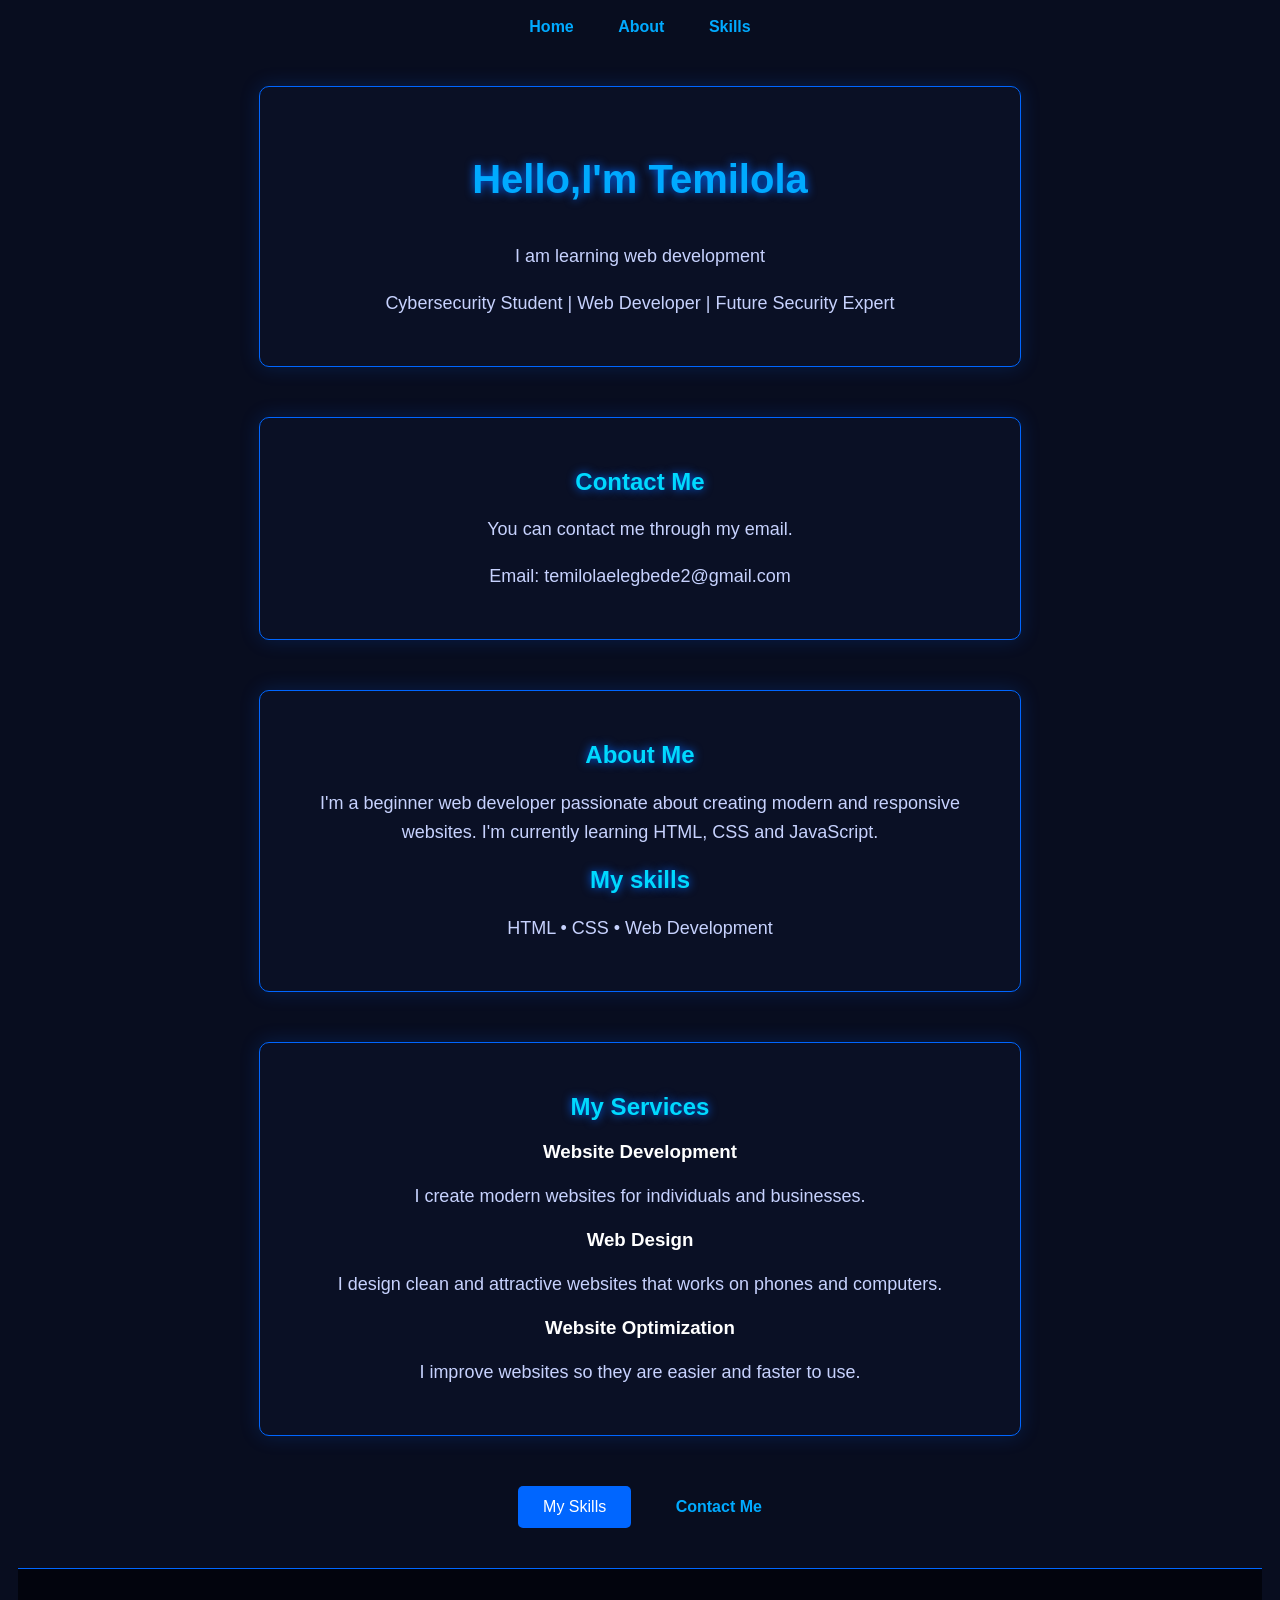
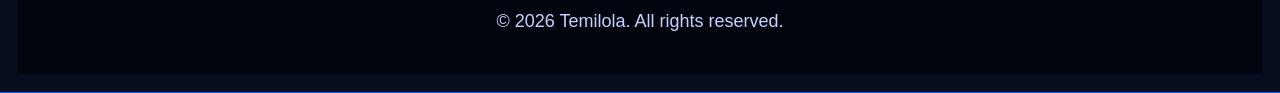
==== my-first-website/index.html @ 7a946040 "update contact me link" ====
<!DOCTYPE html>
<html>

<head>
    <title>My Portfolio</title>
    <link rel="stylesheet" href="styles.css">
</head>

<body>
    <nav>
        <a href="#">Home</a>
        <a href="#">About</a>
        <a href="#">Skills</a>
        <section id="home">
            <h1>Hello,I'm Temilola</h1>
            <p>I am learning web development</p>
            <p>Cybersecurity Student | Web Developer | Future Security Expert</p>
        </section>
        <section id="contact">
            <h2>Contact Me</h2>
            <p>You can contact me through my email.</p>
            <p>Email: temilolaelegbede2@gmail.com</p>
        </section>
</body>
<section id="about">
    <h2>About Me</h2>
    <p>
        I'm a beginner web developer passionate about creating modern and responsive websites. I'm currently learning
        HTML, CSS and JavaScript.
    </p>
    <h2>My skills</h2>
    <p>HTML • CSS • Web Development </p>
</section>
<section id="services">
    <h2>My Services</h2>
    <div class="services">
        <div class="service">
            <h3>Website Development</h3>
            <p>I create modern websites for individuals and businesses.</p>
        </div>
        <div class="services">
            <h3>Web Design</h3>
            <p>I design clean and attractive websites that works on phones and computers.</p>
        </div>
        <div class="services">
            <h3>Website Optimization</h3>
            <p>I improve websites so they are easier and faster to use.</p>
        </div>
    </div>
</section>
<a href="#skills">
    <button>My Skills</button>
</a>
<a href="mailto;temilolaelegbede2@gmail.com">Contact Me</a>
</a>
<footer>
    <p>&copy; 2026 Temilola. All rights reserved.</p>
</footer>
</section>

</html>
---- my-first-website/styles.css ----
body {
    font-family: Arial, sans-serif;
    margin: 0;
    text-align: center;
    background-color: #050816;
    color: white;
}

header {
    background-color: #0a0f24;
    padding: 30px;
    border-bottom: 2px solid #00aaff;
}

h1 {
    color: #00aaff;
    font-size: 40px;
}

h2 {
    color: #00d9ff;
}

p {
    color: #c7d2fe;
    font-size: 18px;
    line-height: 1.6;
}

nav {
    background-color: #080d1f;
    padding: 18px;
    border-bottom: 1px solid #0066ff;
}

nav a {
    color: #00aaff;
    text-decoration: none;
    margin: 0 20px;
    font-weight: bold;
}

nav a:hover {
    color: white;
}

button {
    padding: 12px 25px;
    background-color: #0066ff;
    color: white;
    border: none;
    border-radius: 5px;
    cursor: pointer;
    font-size: 16px;
}

button:hover {
    background-color: #00aaff;
}

section {
    max-width: 700px;
    margin: 50px auto;
    padding: 30px;
    background-color: #0a1025;
    border: 1px solid #0066ff;
    border-radius: 10px;
    box-shadow: 0 0 20px rgba(0, 102, 255, 0.2);
}

h1,
h2 {
    text-shadow: 0 0 10px #0066ff;
}

footer {
    background-color: #02040d;
    text-align: center;
    padding: 20px;
    color: #8ab4f8;
    margin-top: 40px;
    font-size: 14px;
    border-top: 1px solid #0066ff;
}

@media (max-width: 600px) {
    nav a {
        display: block;
        margin: 10px;
    }

    h1 {
        font-size: 30px;
    }

    section {
        margin: 30px 15px:
    }
}
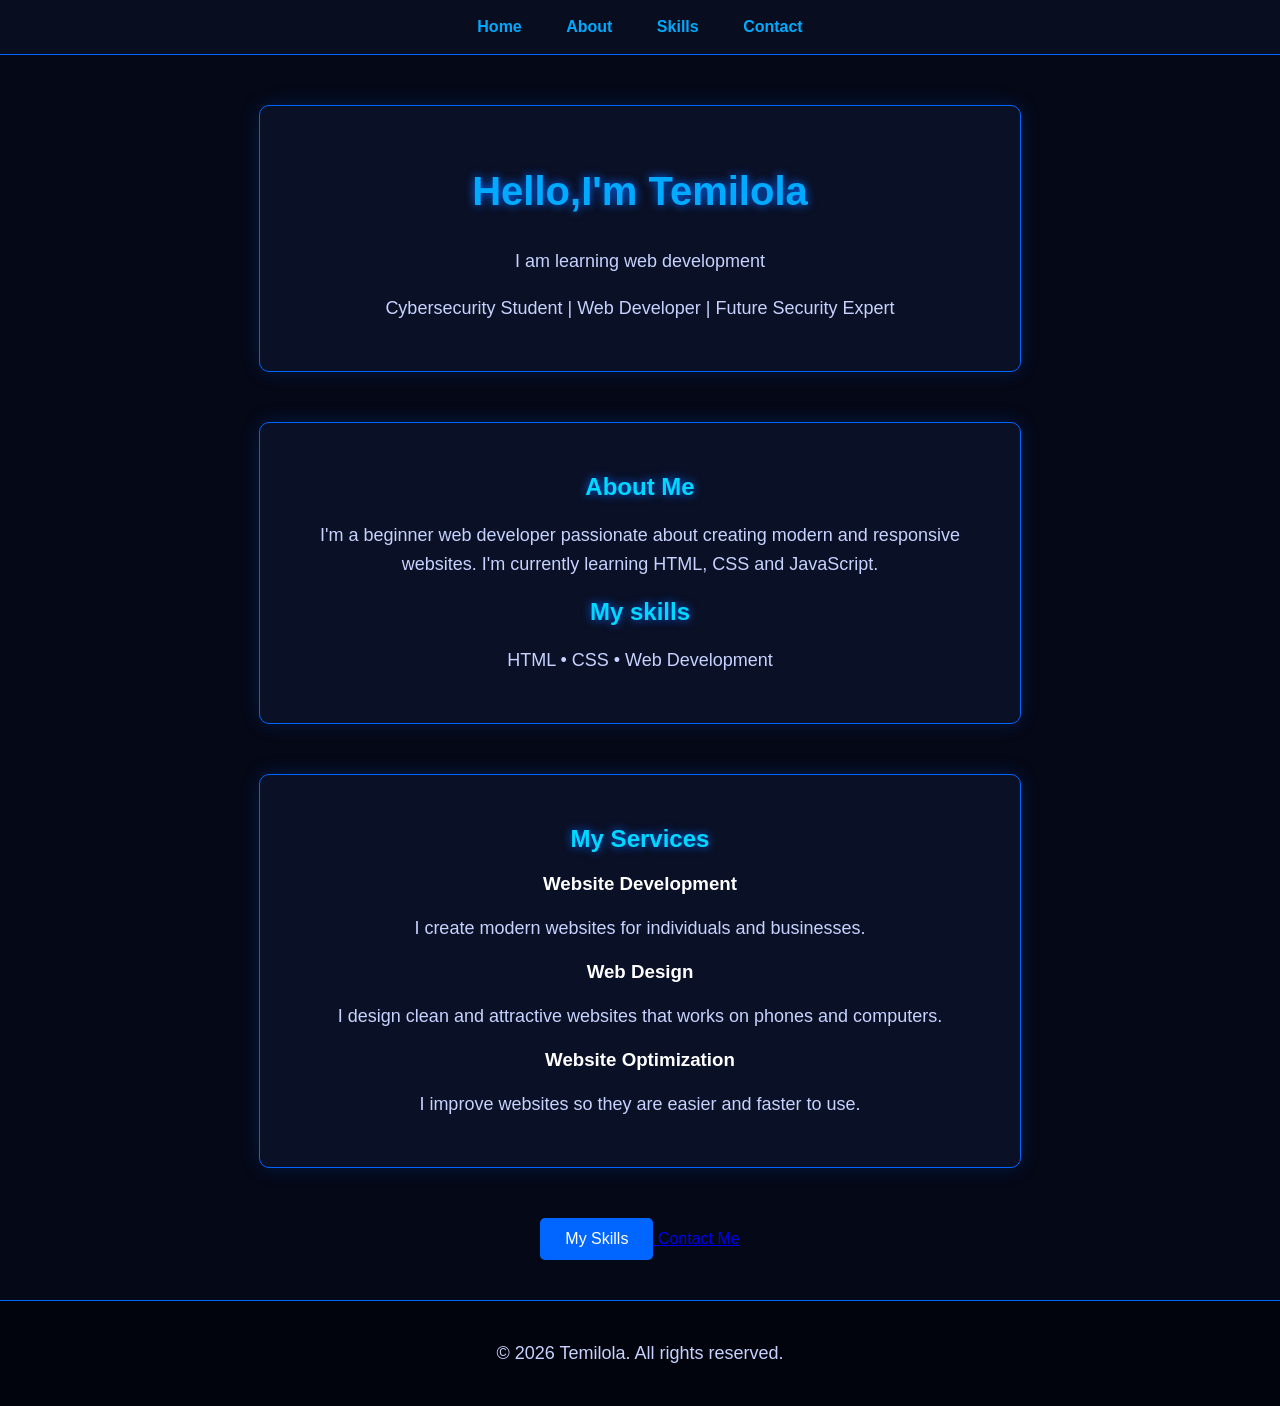
==== commit 7364393c: "Add files via upload" ====
--- a/my-first-website/index.html
+++ b/my-first-website/index.html
@@ -1,61 +1,57 @@
-<!DOCTYPE html>
-<html>
-
-<head>
-    <title>My Portfolio</title>
-    <link rel="stylesheet" href="styles.css">
-</head>
-
-<body>
-    <nav>
-        <a href="#">Home</a>
-        <a href="#">About</a>
-        <a href="#">Skills</a>
-        <section id="home">
-            <h1>Hello,I'm Temilola</h1>
-            <p>I am learning web development</p>
-            <p>Cybersecurity Student | Web Developer | Future Security Expert</p>
-        </section>
-        <section id="contact">
-            <h2>Contact Me</h2>
-            <p>You can contact me through my email.</p>
-            <p>Email: temilolaelegbede2@gmail.com</p>
-        </section>
-</body>
-<section id="about">
-    <h2>About Me</h2>
-    <p>
-        I'm a beginner web developer passionate about creating modern and responsive websites. I'm currently learning
-        HTML, CSS and JavaScript.
-    </p>
-    <h2>My skills</h2>
-    <p>HTML • CSS • Web Development </p>
-</section>
-<section id="services">
-    <h2>My Services</h2>
-    <div class="services">
-        <div class="service">
-            <h3>Website Development</h3>
-            <p>I create modern websites for individuals and businesses.</p>
-        </div>
-        <div class="services">
-            <h3>Web Design</h3>
-            <p>I design clean and attractive websites that works on phones and computers.</p>
-        </div>
-        <div class="services">
-            <h3>Website Optimization</h3>
-            <p>I improve websites so they are easier and faster to use.</p>
-        </div>
-    </div>
-</section>
-<a href="#skills">
-    <button>My Skills</button>
-</a>
-<a href="mailto;temilolaelegbede2@gmail.com">Contact Me</a>
-</a>
-<footer>
-    <p>&copy; 2026 Temilola. All rights reserved.</p>
-</footer>
-</section>
-
+<!DOCTYPE html>
+<html>
+
+<head>
+    <title>My Portfolio</title>
+    <link rel="stylesheet" href="styles.css">
+</head>
+
+<body>
+    <nav>
+        <a href="#">Home</a>
+        <a href="#">About</a>
+        <a href="#">Skills</a>
+        <a href="#">Contact</a>
+    </nav>
+    <section id="home">
+        <h1>Hello,I'm Temilola</h1>
+        <p>I am learning web development</p>
+        <p>Cybersecurity Student | Web Developer | Future Security Expert</p>
+    </section>
+</body>
+<section id="about">
+    <h2>About Me</h2>
+    <p>
+        I'm a beginner web developer passionate about creating modern and responsive websites. I'm currently learning
+        HTML, CSS and JavaScript.
+    </p>
+    <h2>My skills</h2>
+    <p>HTML • CSS • Web Development </p>
+</section>
+<section id="services">
+    <h2>My Services</h2>
+    <div class="services">
+        <div class="service">
+            <h3>Website Development</h3>
+            <p>I create modern websites for individuals and businesses.</p>
+        </div>
+        <div class="services">
+            <h3>Web Design</h3>
+            <p>I design clean and attractive websites that works on phones and computers.</p>
+        </div>
+        <div class="services">
+            <h3>Website Optimization</h3>
+            <p>I improve websites so they are easier and faster to use.</p>
+        </div>
+    </div>
+</section>
+<a href="#skills">
+    <button>My Skills</button>
+</a>
+<a href="mailto;temilolaelegbede2@gmail.com">Contact Me</a>
+<footer>
+    <p>&copy; 2026 Temilola. All rights reserved.</p>
+</footer>
+</section>
+
 </html>
--- a/my-first-website/styles.css
+++ b/my-first-website/styles.css
@@ -1,99 +1,99 @@
-body {
-    font-family: Arial, sans-serif;
-    margin: 0;
-    text-align: center;
-    background-color: #050816;
-    color: white;
-}
-
-header {
-    background-color: #0a0f24;
-    padding: 30px;
-    border-bottom: 2px solid #00aaff;
-}
-
-h1 {
-    color: #00aaff;
-    font-size: 40px;
-}
-
-h2 {
-    color: #00d9ff;
-}
-
-p {
-    color: #c7d2fe;
-    font-size: 18px;
-    line-height: 1.6;
-}
-
-nav {
-    background-color: #080d1f;
-    padding: 18px;
-    border-bottom: 1px solid #0066ff;
-}
-
-nav a {
-    color: #00aaff;
-    text-decoration: none;
-    margin: 0 20px;
-    font-weight: bold;
-}
-
-nav a:hover {
-    color: white;
-}
-
-button {
-    padding: 12px 25px;
-    background-color: #0066ff;
-    color: white;
-    border: none;
-    border-radius: 5px;
-    cursor: pointer;
-    font-size: 16px;
-}
-
-button:hover {
-    background-color: #00aaff;
-}
-
-section {
-    max-width: 700px;
-    margin: 50px auto;
-    padding: 30px;
-    background-color: #0a1025;
-    border: 1px solid #0066ff;
-    border-radius: 10px;
-    box-shadow: 0 0 20px rgba(0, 102, 255, 0.2);
-}
-
-h1,
-h2 {
-    text-shadow: 0 0 10px #0066ff;
-}
-
-footer {
-    background-color: #02040d;
-    text-align: center;
-    padding: 20px;
-    color: #8ab4f8;
-    margin-top: 40px;
-    font-size: 14px;
-    border-top: 1px solid #0066ff;
-}
-
-@media (max-width: 600px) {
-    nav a {
-        display: block;
-        margin: 10px;
-    }
-
-    h1 {
-        font-size: 30px;
-    }
-
-    section {
-        margin: 30px 15px:
-    }
+body {
+    font-family: Arial, sans-serif;
+    margin: 0;
+    text-align: center;
+    background-color: #050816;
+    color: white;
+}
+
+header {
+    background-color: #0a0f24;
+    padding: 30px;
+    border-bottom: 2px solid #00aaff;
+}
+
+h1 {
+    color: #00aaff;
+    font-size: 40px;
+}
+
+h2 {
+    color: #00d9ff;
+}
+
+p {
+    color: #c7d2fe;
+    font-size: 18px;
+    line-height: 1.6;
+}
+
+nav {
+    background-color: #080d1f;
+    padding: 18px;
+    border-bottom: 1px solid #0066ff;
+}
+
+nav a {
+    color: #00aaff;
+    text-decoration: none;
+    margin: 0 20px;
+    font-weight: bold;
+}
+
+nav a:hover {
+    color: white;
+}
+
+button {
+    padding: 12px 25px;
+    background-color: #0066ff;
+    color: white;
+    border: none;
+    border-radius: 5px;
+    cursor: pointer;
+    font-size: 16px;
+}
+
+button:hover {
+    background-color: #00aaff;
+}
+
+section {
+    max-width: 700px;
+    margin: 50px auto;
+    padding: 30px;
+    background-color: #0a1025;
+    border: 1px solid #0066ff;
+    border-radius: 10px;
+    box-shadow: 0 0 20px rgba(0, 102, 255, 0.2);
+}
+
+h1,
+h2 {
+    text-shadow: 0 0 10px #0066ff;
+}
+
+footer {
+    background-color: #02040d;
+    text-align: center;
+    padding: 20px;
+    color: #8ab4f8;
+    margin-top: 40px;
+    font-size: 14px;
+    border-top: 1px solid #0066ff;
+}
+
+@media (max-width: 600px) {
+    nav a {
+        display: block;
+        margin: 10px;
+    }
+
+    h1 {
+        font-size: 30px;
+    }
+
+    section {
+        margin: 30px 15px:
+    }
 }
